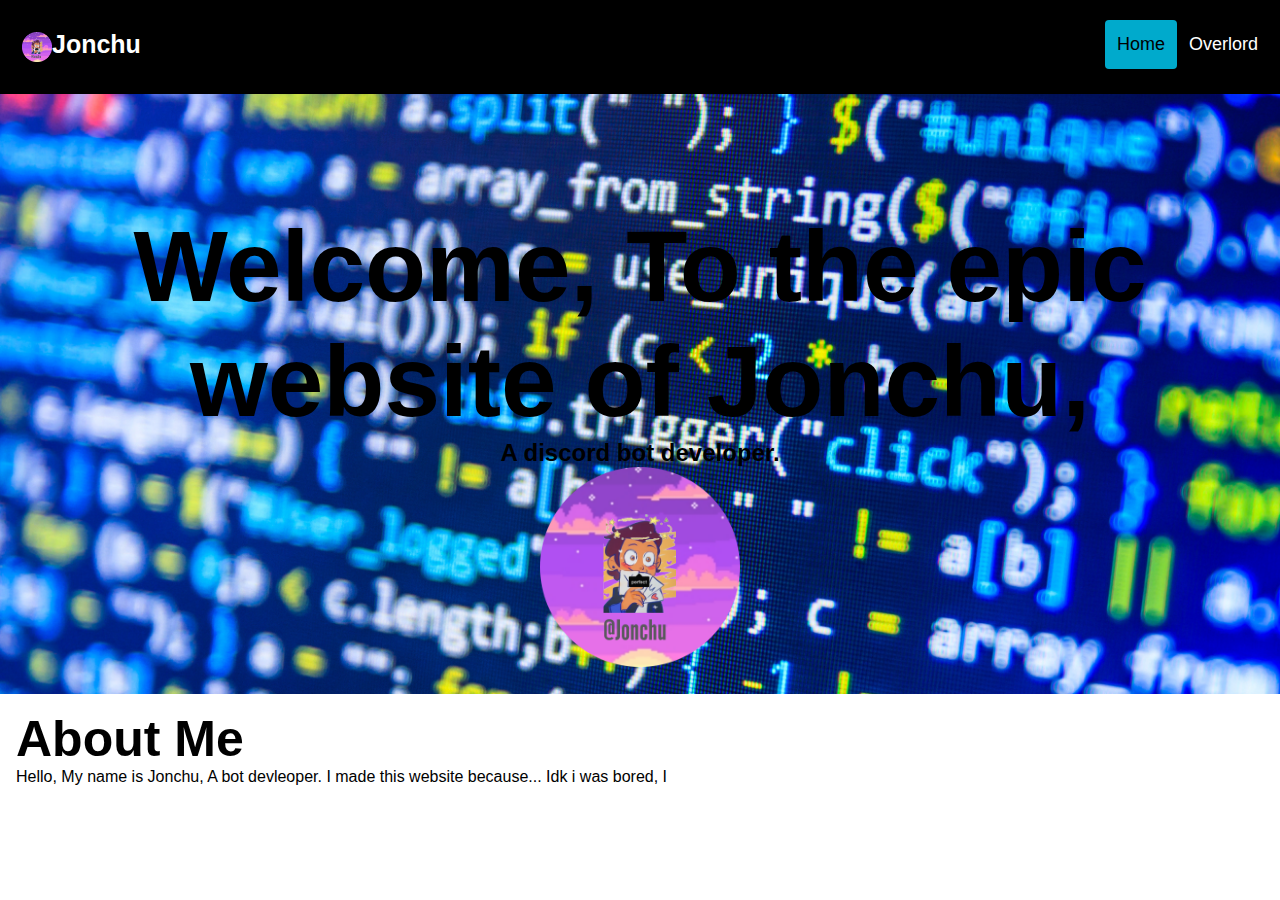
==== index.html @ fc9ff7f0 "k" ====
<!DOCTYPE html>
<html>

<head>
  <link rel="stylesheet" href="styles.css">
  <meta charset="UTF-8">
  <meta name="description" content="The epic website of Jonchu!">
  <meta name="keywords" content="HTML, CSS, JavaScript">
  <meta name="author" content="Jonchu">
  <meta property="og:image" content="images/Jonchu.jpg" />
  <meta name="viewport" content="width=device-width, initial-scale=1.0">
  <meta name="theme-color" content="BLUE">
  <title>Jonchu</title>
  <link rel="icon" href="images/Jonchu.jpg">
  </link>
</head>

<body>
  <div class="header" id="myHeader">
    <a href="" class="logo"><img src="images/Jonchu.jpg" class="header-Logo"> Jonchu</a>
    <div class="header-middle">
      <a class="active" href="#home">Home</a>
      <a href="overlord/index.html">Overlord</a>
    </div>
  </div>
 
  <div class="section-1 box">
    <h1>Welcome, To the epic website of Jonchu,</h1>
    <h2>A discord bot developer.</h2>
    <img src="images/Jonchu.jpg" class="large-logo"></img>
  </div>

  <div class="content">
    <h1>About Me</h1>
    <p>Hello, My name is Jonchu, A bot devleoper. I made this website because... Idk i was bored, I </p>
  </div>

  <script>
    window.onscroll = function () { myFunction() };

    var header = document.getElementById("myHeader");
    var sticky = header.offsetTop;

    function myFunction() {
      if (window.pageYOffset > sticky) {
        header.classList.add("sticky");
      } else {
        header.classList.remove("sticky");
      }
    }
  </script>
</body>

</html>
---- styles.css ----
* {
    padding: 0px;
    margin: 0px;
    box-sizing: border-box;
    font-family: sans-serif;
}

.section-1 {
    height: 500px;
    background-image: url(images/codecode.jpg);
    background-attachment: fixed;
    background-size: cover;
}

.box {
    width: 100%;
    height: 600px;
    padding: 40px 60px;
    color: black;
    font-family: sans-serif;
    text-align: center;
}

.box h1 {
    font-size: 100px;
    padding-top: 75px;
}

.content h1 {
    font-size: 50px;
}

.header {
    overflow: hidden;
    background-color: black;
    padding: 20px 10px;
}

.header a {
    float: left;
    color: white;
    text-align: center;
    padding: 12px;
    text-decoration: none;
    font-size: 18px;
    line-height: 25px;
    border-radius: 4px;
}

.header a.logo {
    font-size: 25px;
    font-weight: bold;
}

.header a:hover {
    background-color: white;
    color: black;
}

.header a.active {
    background-color: #00aacc;
    color: black;
}


.header-middle {
    float: right;
}

.Large-Logo {
    width: 50px;
    height: 50px;
}

@media screen and (max-width: 500px) {
    .header a {
        float: none;
        display: block;
        text-align: left;
    }

    .header-middle {
        float: none;
    }
}

.header-Logo {
    float: left;
    width: 30px;
    height: 30px;
}

.large-logo {
    width: 200px;
    height: 200px;
}

.content {
    padding: 16px;
}

.sticky {
    position: fixed;
    top: 0;
    width: 100%;
}

.sticky+.content {
    padding-top: 102px;
}
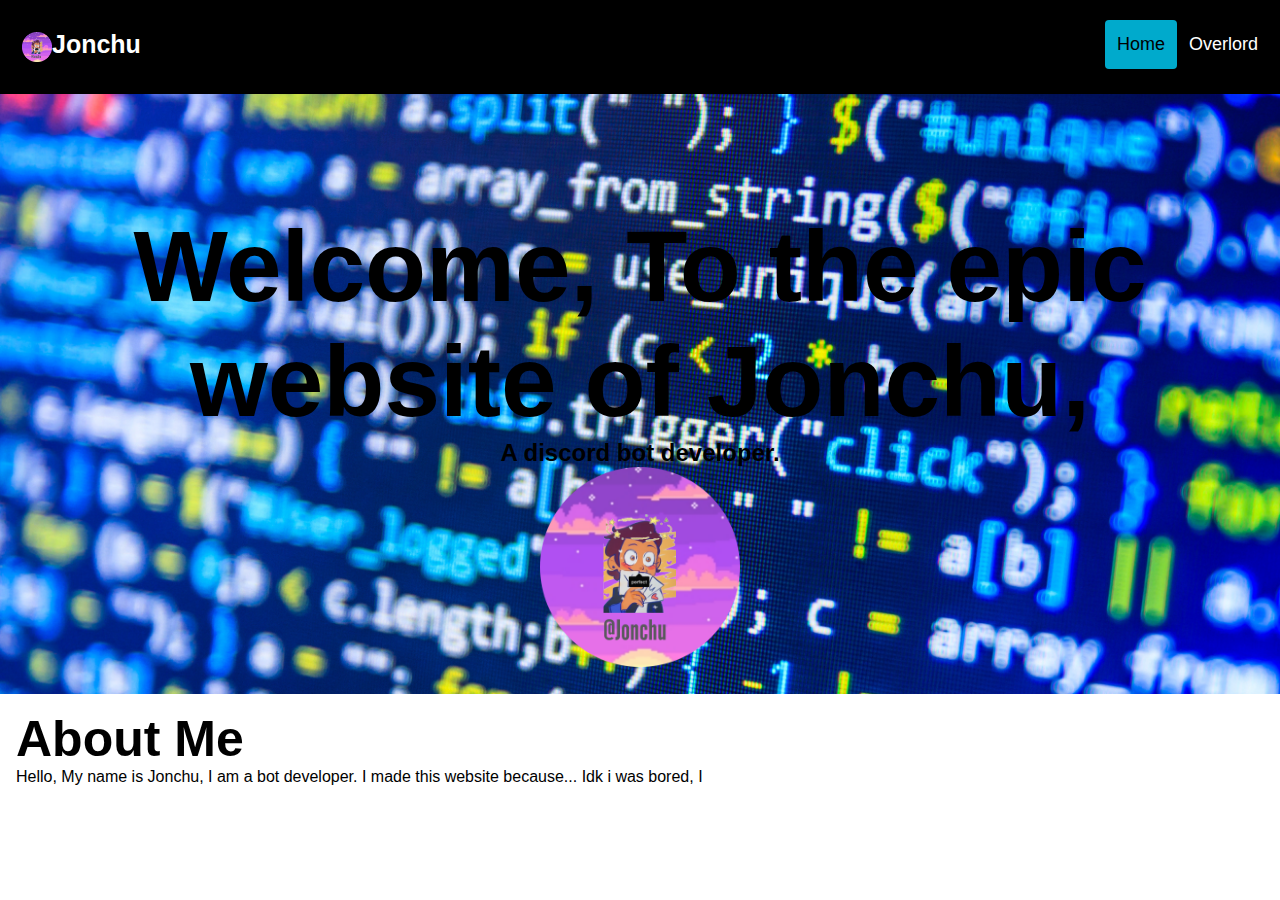
==== commit 36f1882d: "Update index.html" ====
--- a/index.html
+++ b/index.html
@@ -32,7 +32,7 @@
 
   <div class="content">
     <h1>About Me</h1>
-    <p>Hello, My name is Jonchu, A bot devleoper. I made this website because... Idk i was bored, I </p>
+    <p>Hello, My name is Jonchu, I am a bot developer. I made this website because... Idk i was bored, I </p>
   </div>
 
   <script>
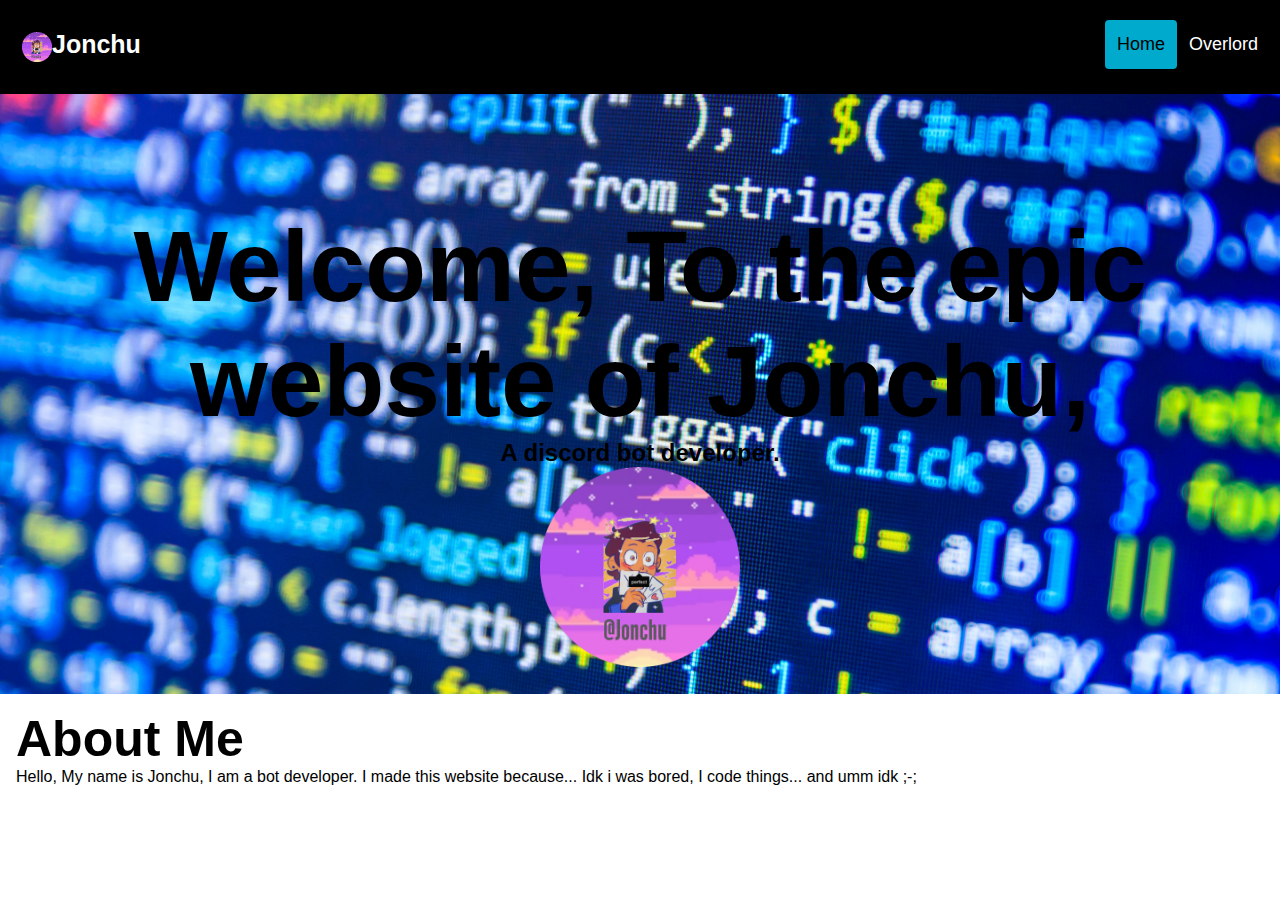
==== commit 87af8fd1: "Update index.html" ====
--- a/index.html
+++ b/index.html
@@ -32,7 +32,7 @@
 
   <div class="content">
     <h1>About Me</h1>
-    <p>Hello, My name is Jonchu, I am a bot developer. I made this website because... Idk i was bored, I </p>
+    <p>Hello, My name is Jonchu, I am a bot developer. I made this website because... Idk i was bored, I code things... and umm idk ;-;</p>
   </div>
 
   <script>
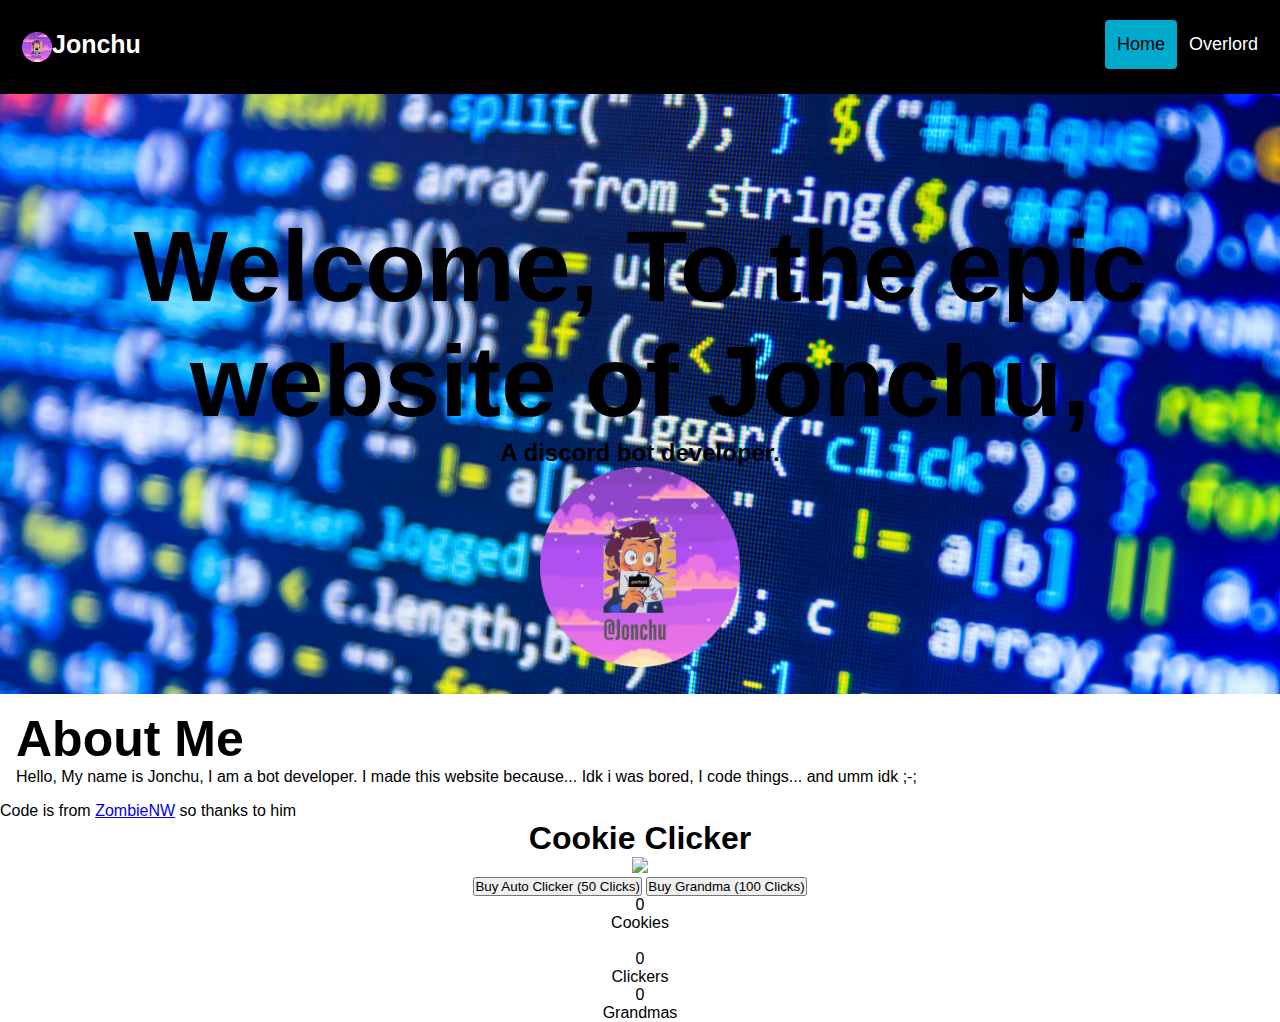
==== commit ea0753e6: "Update index.html" ====
--- a/index.html
+++ b/index.html
@@ -35,6 +35,59 @@
     <p>Hello, My name is Jonchu, I am a bot developer. I made this website because... Idk i was bored, I code things... and umm idk ;-;</p>
   </div>
 
+<div class="cookie">
+  <p>Code is from <a href="https://github.com/zombienw/zombienw.github.io">ZombieNW</a> so thanks to him </p>
+  
+		<center>
+			<h1>Cookie Clicker</h1>
+			<a href="#" onclick="myFunction()">
+				<img src="https://cdn.pixabay.com/photo/2014/04/02/10/52/chocolate-chip-				cookies-304801__340.png" width="10%"></img>
+			</a> 
+			<br>
+			<button onclick="buyClickOne()">Buy Auto Clicker (50 Clicks)</button>
+			<button onclick="buyClickTwo()">Buy Grandma (100 Clicks)</button>
+			<p id="cookies">0</p>
+      		<p> Cookies</p>
+      		<br>
+      		<p id="clickers">0</p>
+      		<p>Clickers</p>
+      		<p id="grandmas">0</p>
+      		<p>Grandmas</p>
+		</center>
+		<script>
+			var clicks = 0;
+			var clickers = 0;
+            var grammas = 0;
+			function myFunction() {
+              clicks += 1;
+              document.getElementById("cookies").innerHTML = clicks;
+            }
+            function buyClickOne() {
+              if(clicks > 49){
+                 clicks -= 50;
+                 clickers += 1;
+                 setInterval(function(){ 
+                    clicks += 1; 
+                    document.getElementById("cookies").innerHTML = clicks; 
+                 }, 5000);
+                 document.getElementById("cookies").innerHTML = clicks;
+                 document.getElementById("clickers").innerHTML = clickers;
+              }
+            }
+          function buyClickTwo() {
+              if(clicks > 99){
+                 clicks -= 100;
+                 grammas += 1;
+                 setInterval(function(){ 
+                    clicks += 50; 
+                    document.getElementById("cookies").innerHTML = clicks; 
+                 }, 60000);
+                 document.getElementById("cookies").innerHTML = clicks;
+                 document.getElementById("grandmas").innerHTML = grammas;
+              }
+            }
+		</script>
+</div>
   <script>
     window.onscroll = function () { myFunction() };
 
@@ -51,4 +104,4 @@
   </script>
 </body>
 
-</html>+</html>
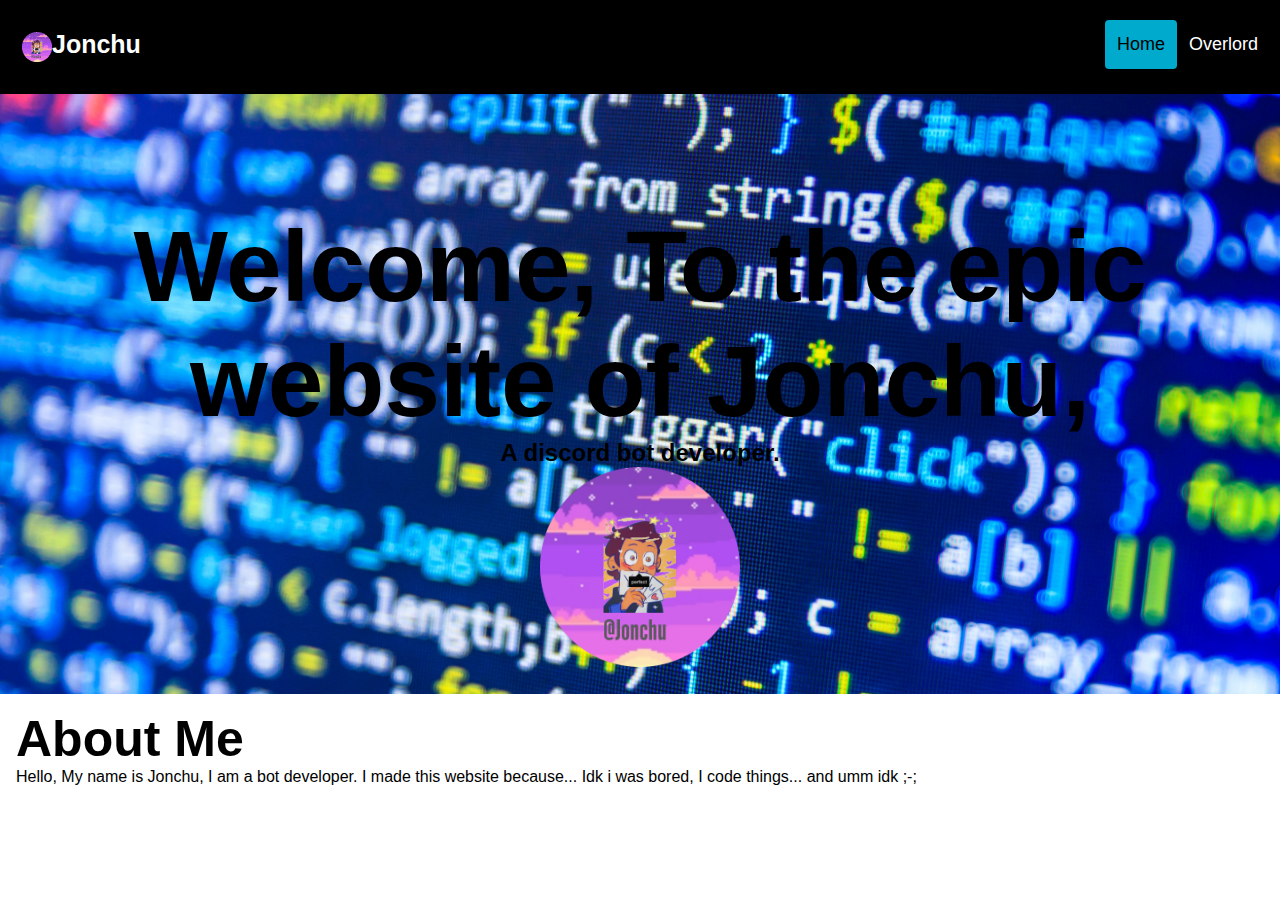
==== commit a0c44879: "Update index.html" ====
--- a/index.html
+++ b/index.html
@@ -34,60 +34,6 @@
     <h1>About Me</h1>
     <p>Hello, My name is Jonchu, I am a bot developer. I made this website because... Idk i was bored, I code things... and umm idk ;-;</p>
   </div>
-
-<div class="cookie">
-  <p>Code is from <a href="https://github.com/zombienw/zombienw.github.io">ZombieNW</a> so thanks to him </p>
-  
-		<center>
-			<h1>Cookie Clicker</h1>
-			<a href="#" onclick="myFunction()">
-				<img src="https://cdn.pixabay.com/photo/2014/04/02/10/52/chocolate-chip-				cookies-304801__340.png" width="10%"></img>
-			</a> 
-			<br>
-			<button onclick="buyClickOne()">Buy Auto Clicker (50 Clicks)</button>
-			<button onclick="buyClickTwo()">Buy Grandma (100 Clicks)</button>
-			<p id="cookies">0</p>
-      		<p> Cookies</p>
-      		<br>
-      		<p id="clickers">0</p>
-      		<p>Clickers</p>
-      		<p id="grandmas">0</p>
-      		<p>Grandmas</p>
-		</center>
-		<script>
-			var clicks = 0;
-			var clickers = 0;
-            var grammas = 0;
-			function myFunction() {
-              clicks += 1;
-              document.getElementById("cookies").innerHTML = clicks;
-            }
-            function buyClickOne() {
-              if(clicks > 49){
-                 clicks -= 50;
-                 clickers += 1;
-                 setInterval(function(){ 
-                    clicks += 1; 
-                    document.getElementById("cookies").innerHTML = clicks; 
-                 }, 5000);
-                 document.getElementById("cookies").innerHTML = clicks;
-                 document.getElementById("clickers").innerHTML = clickers;
-              }
-            }
-          function buyClickTwo() {
-              if(clicks > 99){
-                 clicks -= 100;
-                 grammas += 1;
-                 setInterval(function(){ 
-                    clicks += 50; 
-                    document.getElementById("cookies").innerHTML = clicks; 
-                 }, 60000);
-                 document.getElementById("cookies").innerHTML = clicks;
-                 document.getElementById("grandmas").innerHTML = grammas;
-              }
-            }
-		</script>
-</div>
   <script>
     window.onscroll = function () { myFunction() };
 
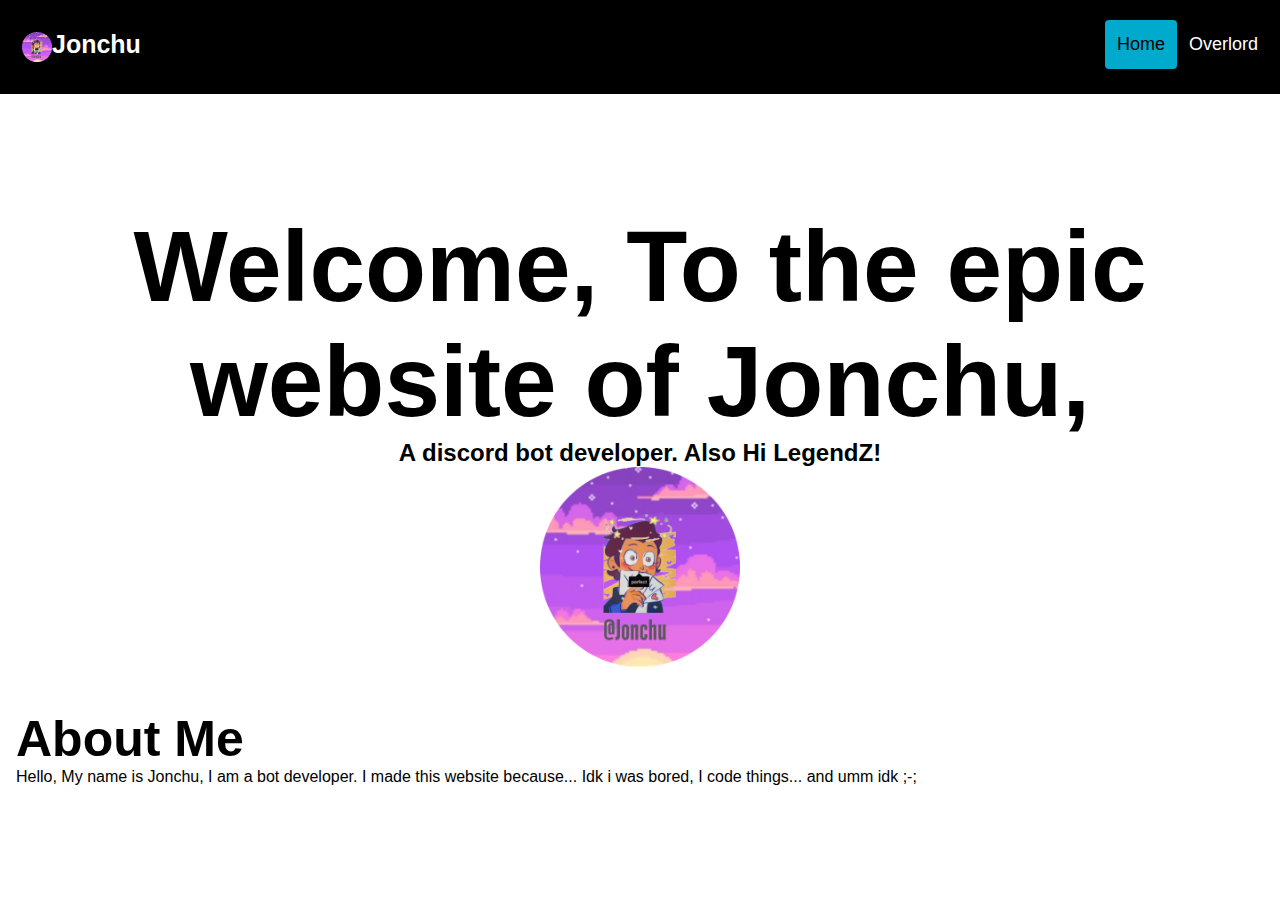
==== commit c80a2cbf: "Update index.html" ====
--- a/index.html
+++ b/index.html
@@ -26,7 +26,7 @@
  
   <div class="section-1 box">
     <h1>Welcome, To the epic website of Jonchu,</h1>
-    <h2>A discord bot developer.</h2>
+    <h2>A discord bot developer. Also Hi LegendZ!</h2>
     <img src="images/Jonchu.jpg" class="large-logo"></img>
   </div>
 
--- a/styles.css
+++ b/styles.css
@@ -7,7 +7,7 @@
 
 .section-1 {
     height: 500px;
-    background-image: url(images/codecode.jpg);
+    background-image: url(https://cdn.jonchu.tk/codecode.jpg);
     background-attachment: fixed;
     background-size: cover;
 }
@@ -29,6 +29,11 @@
 .content h1 {
     font-size: 50px;
 }
+
+body { 
+    margin: 0;
+    font-family: Arial, Helvetica, sans-serif;
+  }
 
 .header {
     overflow: hidden;
@@ -107,4 +112,4 @@
 
 .sticky+.content {
     padding-top: 102px;
-}+}
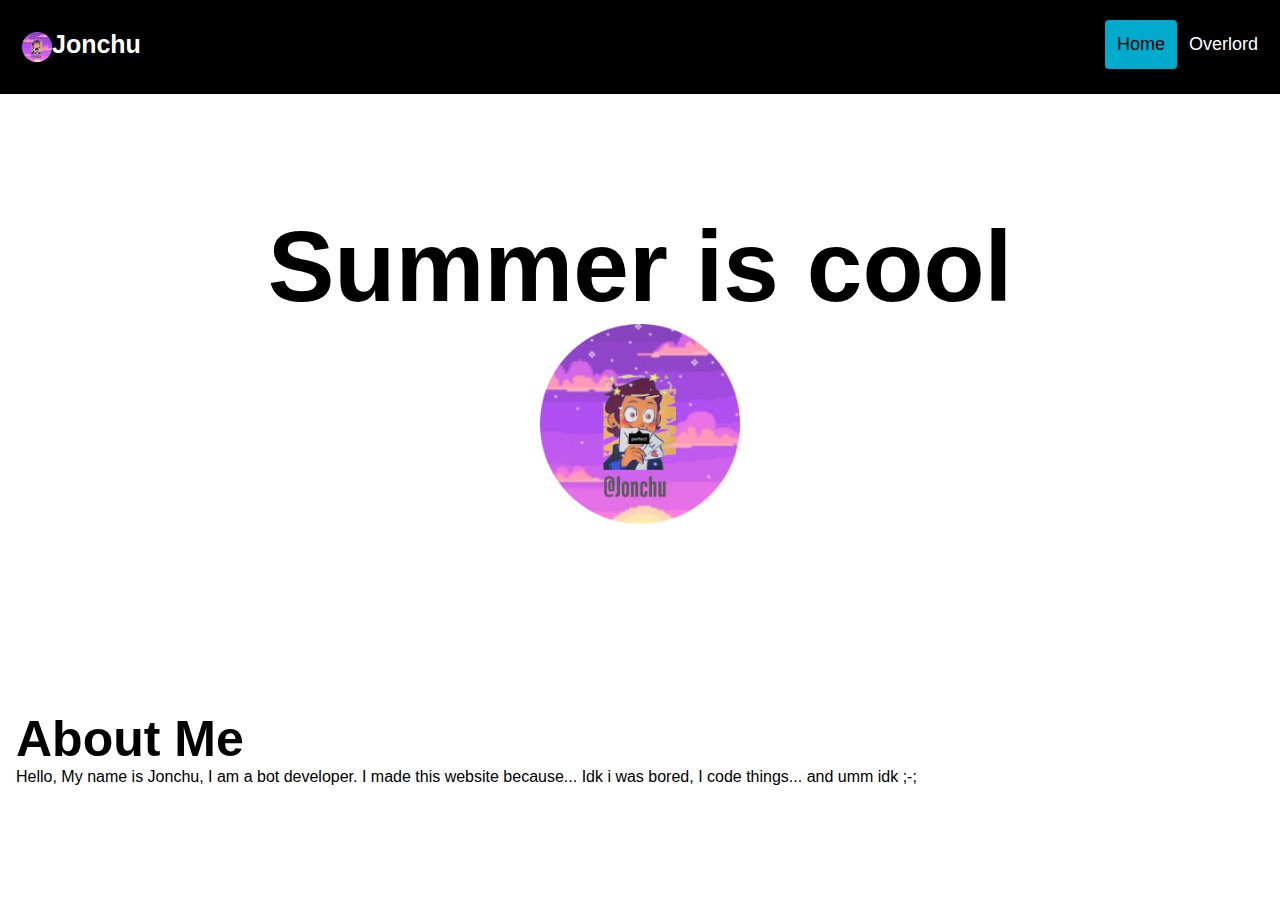
==== commit db951202: "Update index.html" ====
--- a/index.html
+++ b/index.html
@@ -25,8 +25,7 @@
   </div>
  
   <div class="section-1 box">
-    <h1>Welcome, To the epic website of Jonchu,</h1>
-    <h2>A discord bot developer. Also Hi LegendZ!</h2>
+    <h1>Summer is cool</h2>
     <img src="images/Jonchu.jpg" class="large-logo"></img>
   </div>
 
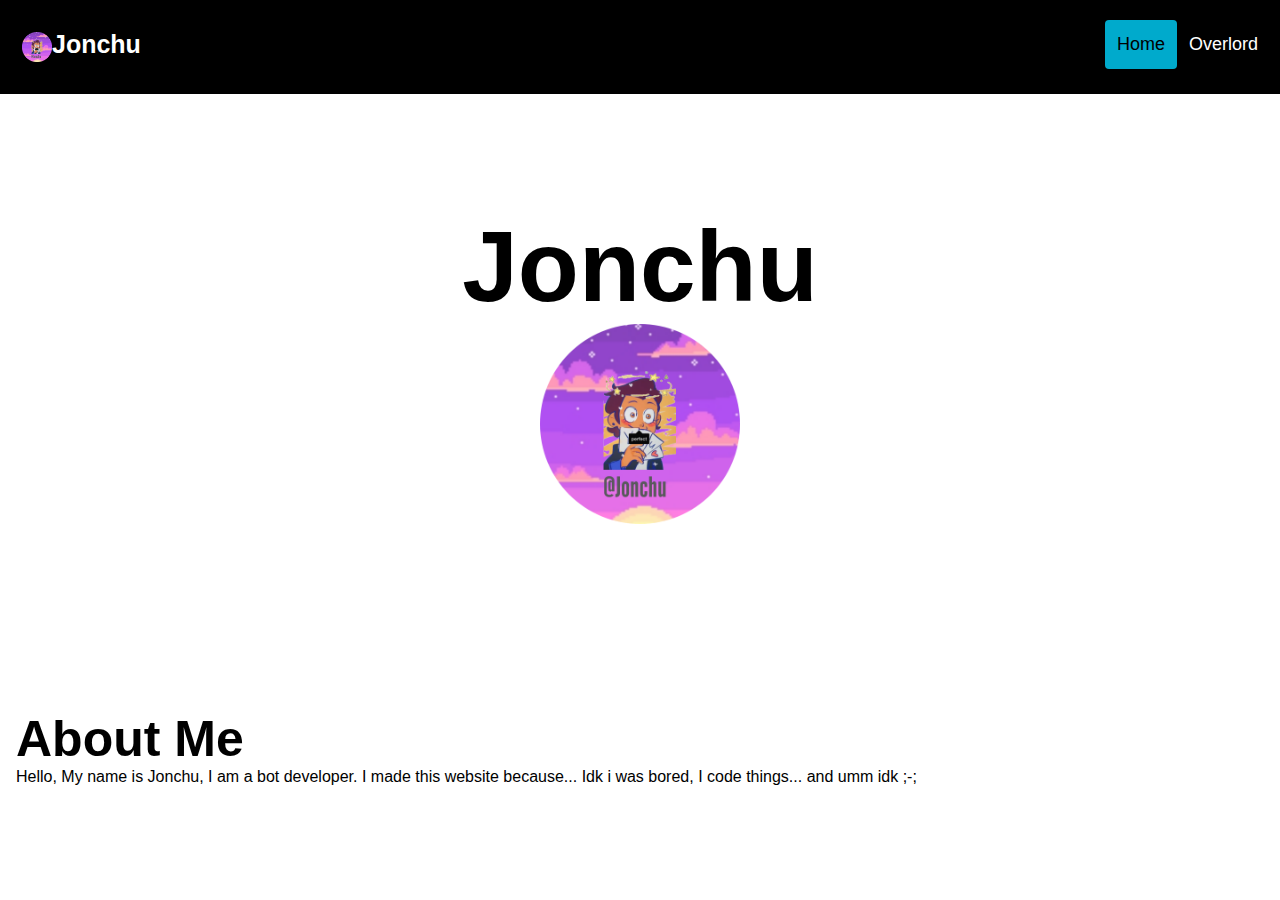
==== commit 88a491be: "Update index.html" ====
--- a/index.html
+++ b/index.html
@@ -25,7 +25,7 @@
   </div>
  
   <div class="section-1 box">
-    <h1>Summer is cool</h2>
+    <h1>Jonchu</h2>
     <img src="images/Jonchu.jpg" class="large-logo"></img>
   </div>
 
